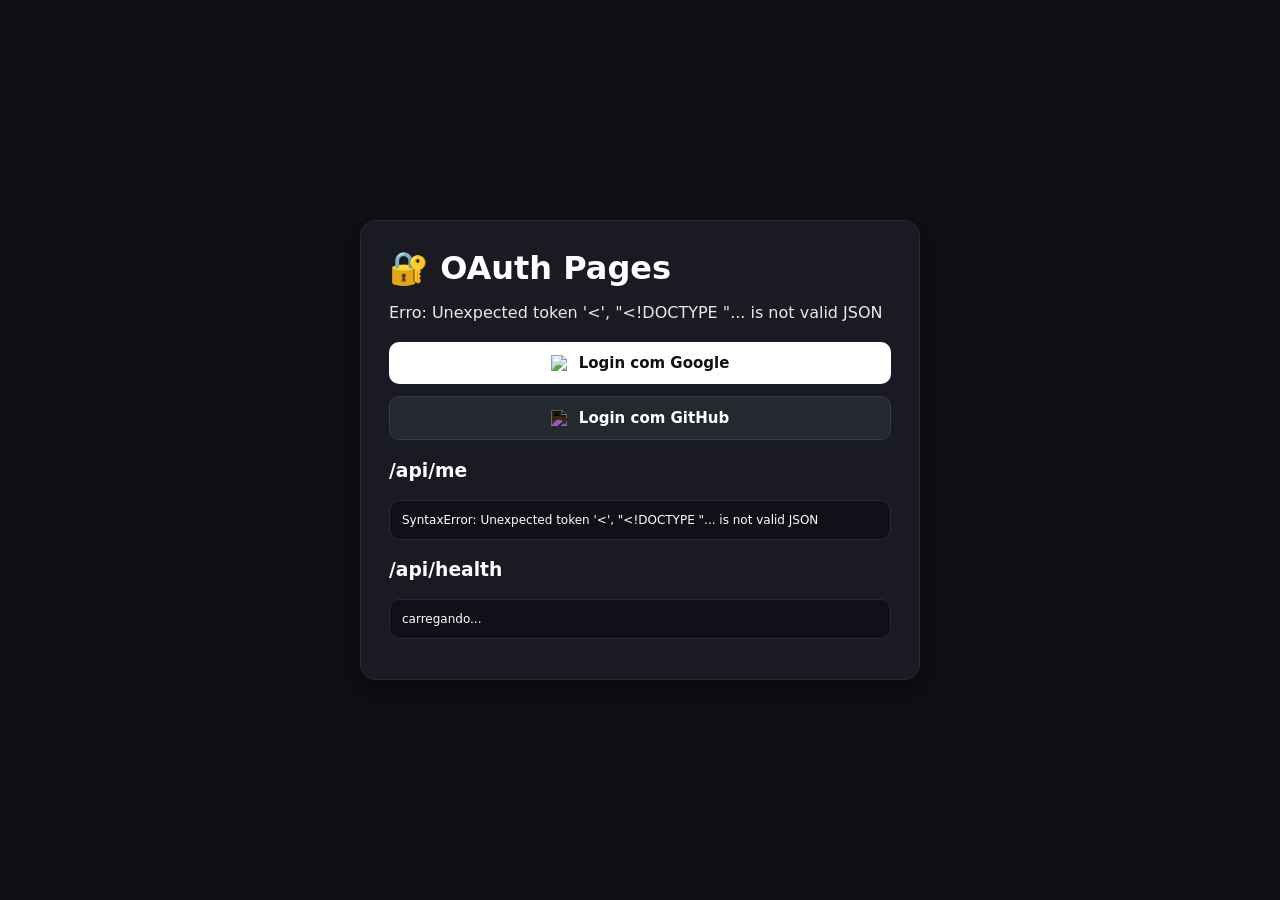
==== public/index.html @ d25db892 "fix: adiciona frontedn index" ====
<!DOCTYPE html>
<html lang="pt-BR">
<head>
  <meta charset="UTF-8" />
  <meta name="viewport" content="width=device-width, initial-scale=1.0" />
  <title>OAuth Pages - Theuzin</title>
  <link rel="stylesheet" href="styles.css" />
</head>
<body>
  <div class="container">
    <div class="card">
      <h1>🔐 OAuth Pages</h1>
      <p id="status">Verificando login...</p>
      
      <div class="buttons">
        <button class="btn google" onclick="login('google')">
          <img src="https://www.svgrepo.com/show/475656/google-color.svg" width="20"/> Login com Google
        </button>
        <button class="btn github" onclick="login('github')">
          <img src="https://www.svgrepo.com/show/512317/github-142.svg" width="20" style="filter:invert(1)"/> Login com GitHub
        </button>
        <button class="btn logout" id="btnLogout" onclick="logout()" style="display:none">Sair</button>
      </div>

      <h3>/api/me</h3>
      <pre id="me">carregando...</pre>
      <h3>/api/health</h3>
      <pre id="health">carregando...</pre>
    </div>
  </div>
  <script src="app.js"></script>
</body>
</html>
---- public/styles.css ----
*{box-sizing:border-box;font-family:Inter,system-ui,Arial}
body{margin:0;min-height:100vh;background:#0f0f14;color:#fff;display:flex;align-items:center;justify-content:center;padding:20px}
.container{width:100%;max-width:560px}
.card{background:#1a1a22;border:1px solid #2a2a36;border-radius:16px;padding:28px;box-shadow:0 10px 30px rgba(0,0,0,.4)}
h1{margin:0 0 8px}
.buttons{display:flex;flex-direction:column;gap:12px;margin:20px 0}
.btn{padding:12px 16px;border-radius:10px;border:0;cursor:pointer;font-weight:600;display:flex;align-items:center;justify-content:center;gap:8px;font-size:15px}
.btn.google{background:#fff;color:#111}
.btn.github{background:#24292f;color:#fff;border:1px solid #3a3a4a}
.btn.logout{background:#ff3b5c;color:#fff}
pre{background:#101019;border:1px solid #2a2a36;padding:12px;border-radius:10px;overflow:auto;font-size:12px;max-height:200px}
#status{opacity:.9;margin-bottom:10px}
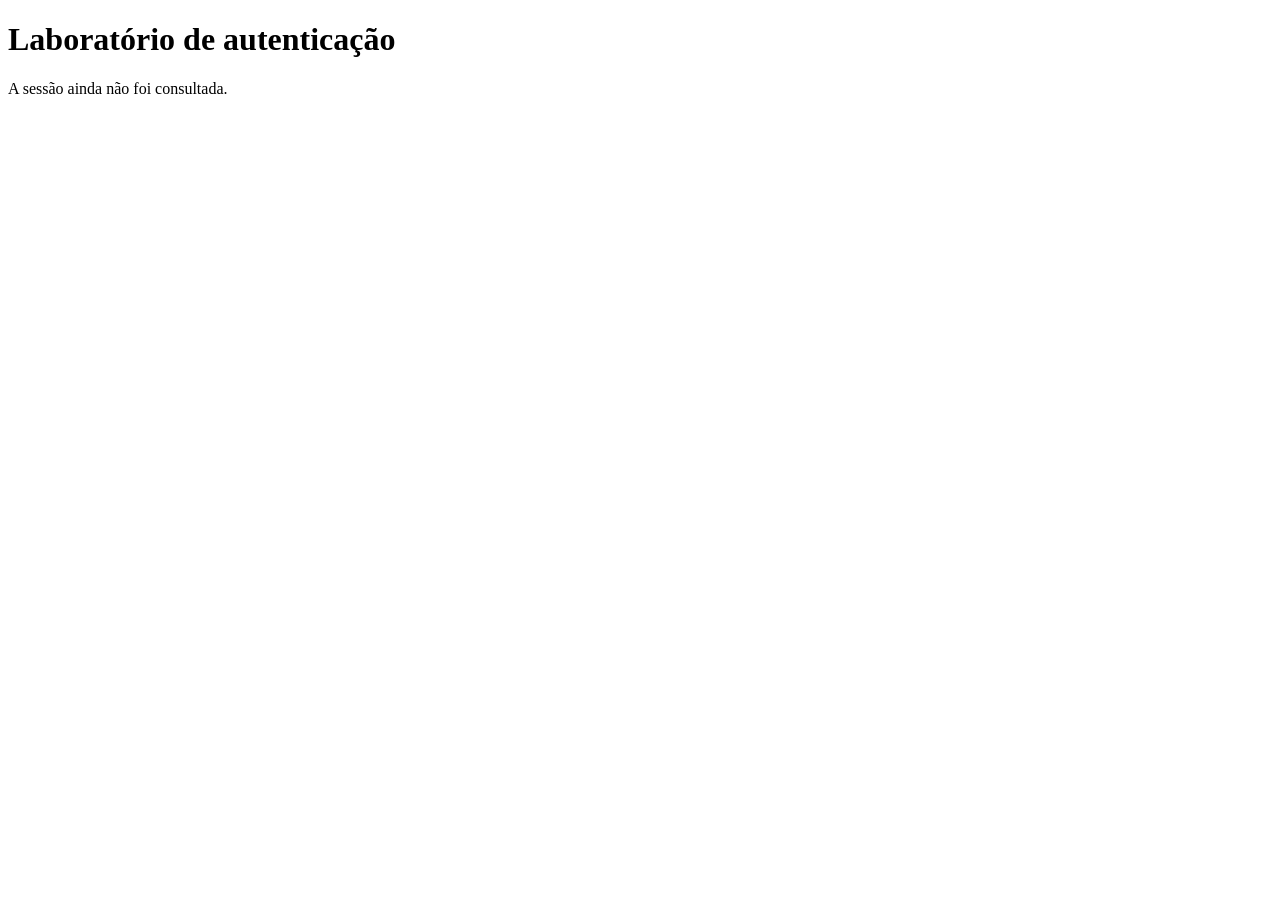
==== commit 8fa44643: "fix: salva index.html Laboratório de autenticação" ====
--- a/public/index.html
+++ b/public/index.html
@@ -1,33 +1,13 @@
-<!DOCTYPE html>
+﻿<!doctype html>
 <html lang="pt-BR">
-<head>
-  <meta charset="UTF-8" />
-  <meta name="viewport" content="width=device-width, initial-scale=1.0" />
-  <title>OAuth Pages - Theuzin</title>
-  <link rel="stylesheet" href="styles.css" />
-</head>
-<body>
-  <div class="container">
-    <div class="card">
-      <h1>🔐 OAuth Pages</h1>
-      <p id="status">Verificando login...</p>
-      
-      <div class="buttons">
-        <button class="btn google" onclick="login('google')">
-          <img src="https://www.svgrepo.com/show/475656/google-color.svg" width="20"/> Login com Google
-        </button>
-        <button class="btn github" onclick="login('github')">
-          <img src="https://www.svgrepo.com/show/512317/github-142.svg" width="20" style="filter:invert(1)"/> Login com GitHub
-        </button>
-        <button class="btn logout" id="btnLogout" onclick="logout()" style="display:none">Sair</button>
-      </div>
-
-      <h3>/api/me</h3>
-      <pre id="me">carregando...</pre>
-      <h3>/api/health</h3>
-      <pre id="health">carregando...</pre>
-    </div>
-  </div>
-  <script src="app.js"></script>
-</body>
-</html>+ <head>
+ <meta charset="utf-8">
+ <meta name="viewport" content="width=device-width, initial-scale=1">
+ <title>Laboratório de autenticação</title>
+ </head>
+ <body>
+ <main>
+ <h1>Laboratório de autenticação</h1>
+ <p id="status">A sessão ainda não foi consultada.</p>
+ </main>
+ </body>
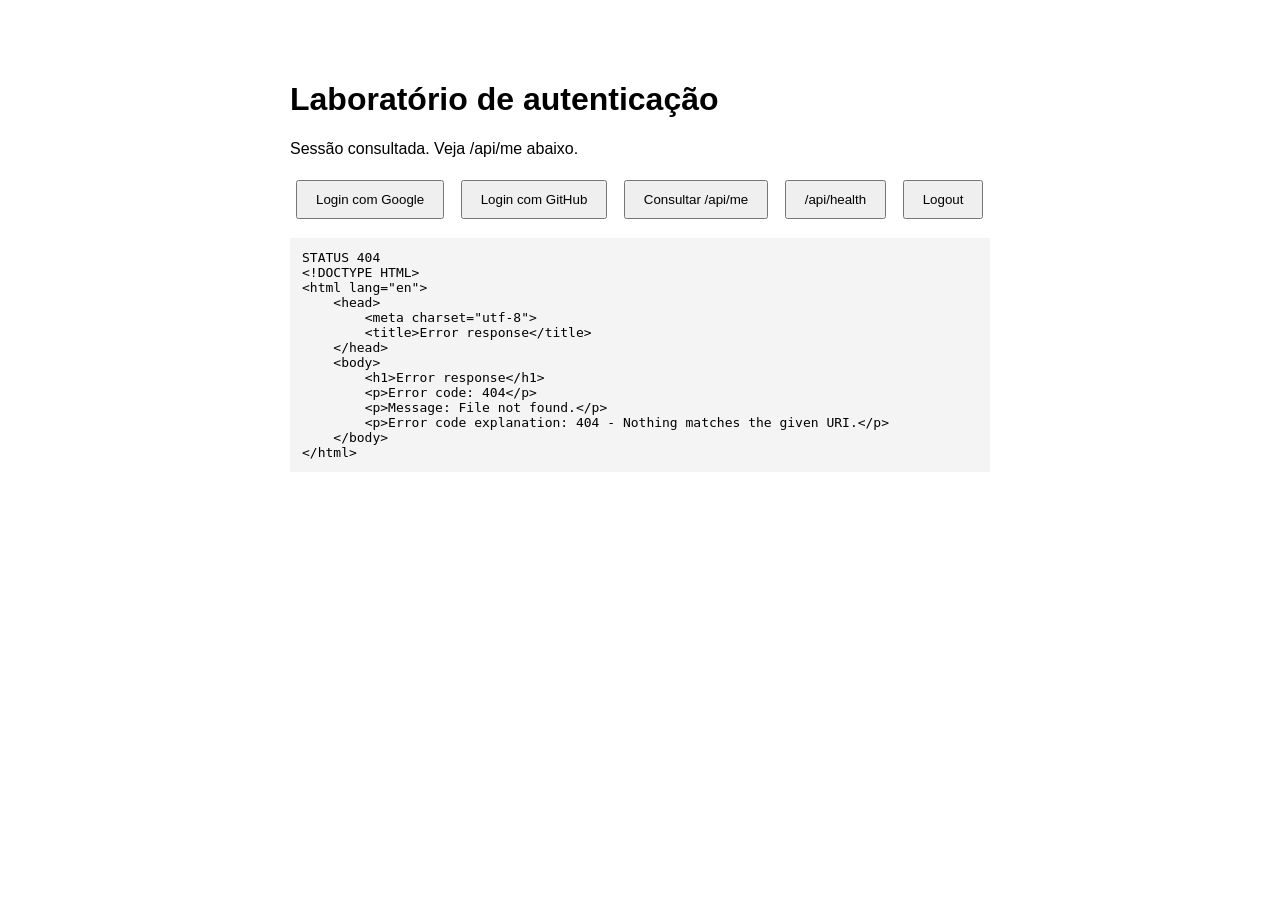
==== commit bc4f065f: "fix: adiciona botoes login" ====
--- a/public/index.html
+++ b/public/index.html
@@ -1,13 +1,44 @@
 ﻿<!doctype html>
 <html lang="pt-BR">
- <head>
- <meta charset="utf-8">
- <meta name="viewport" content="width=device-width, initial-scale=1">
- <title>Laboratório de autenticação</title>
- </head>
- <body>
- <main>
- <h1>Laboratório de autenticação</h1>
- <p id="status">A sessão ainda não foi consultada.</p>
- </main>
- </body>
+<head>
+  <meta charset="utf-8">
+  <meta name="viewport" content="width=device-width, initial-scale=1">
+  <title>Laboratório de autenticação</title>
+  <style>
+    body{font-family:sans-serif;max-width:700px;margin:40px auto;padding:20px}
+    button{padding:10px 18px;margin:6px;cursor:pointer}
+    pre{background:#f4f4f4;padding:12px;white-space:pre-wrap;word-break:break-all}
+  </style>
+</head>
+<body>
+  <main>
+    <h1>Laboratório de autenticação</h1>
+    <p id="status">A sessão ainda não foi consultada.</p>
+    
+    <div>
+      <a href="/oauth/login/google"><button>Login com Google</button></a>
+      <a href="/oauth/login/github"><button>Login com GitHub</button></a>
+      <button id="btn-me">Consultar /api/me</button>
+      <button id="btn-health">/api/health</button>
+      <button id="btn-logout">Logout</button>
+    </div>
+    <pre id="out">...</pre>
+  </main>
+<script>
+async function show(url, opts){
+  const r = await fetch(url, opts);
+  const t = await r.text();
+  document.getElementById('out').textContent = `STATUS ${r.status}\n${t}`;
+}
+document.getElementById('btn-me').onclick = () => show('/api/me');
+document.getElementById('btn-health').onclick = () => show('/api/health');
+document.getElementById('btn-logout').onclick = async () => {
+  await fetch('/oauth/logout', {method:'POST'});
+  show('/api/me');
+};
+show('/api/me').then(()=>{
+  document.getElementById('status').textContent = 'Sessão consultada. Veja /api/me abaixo.';
+});
+</script>
+</body>
+</html>
